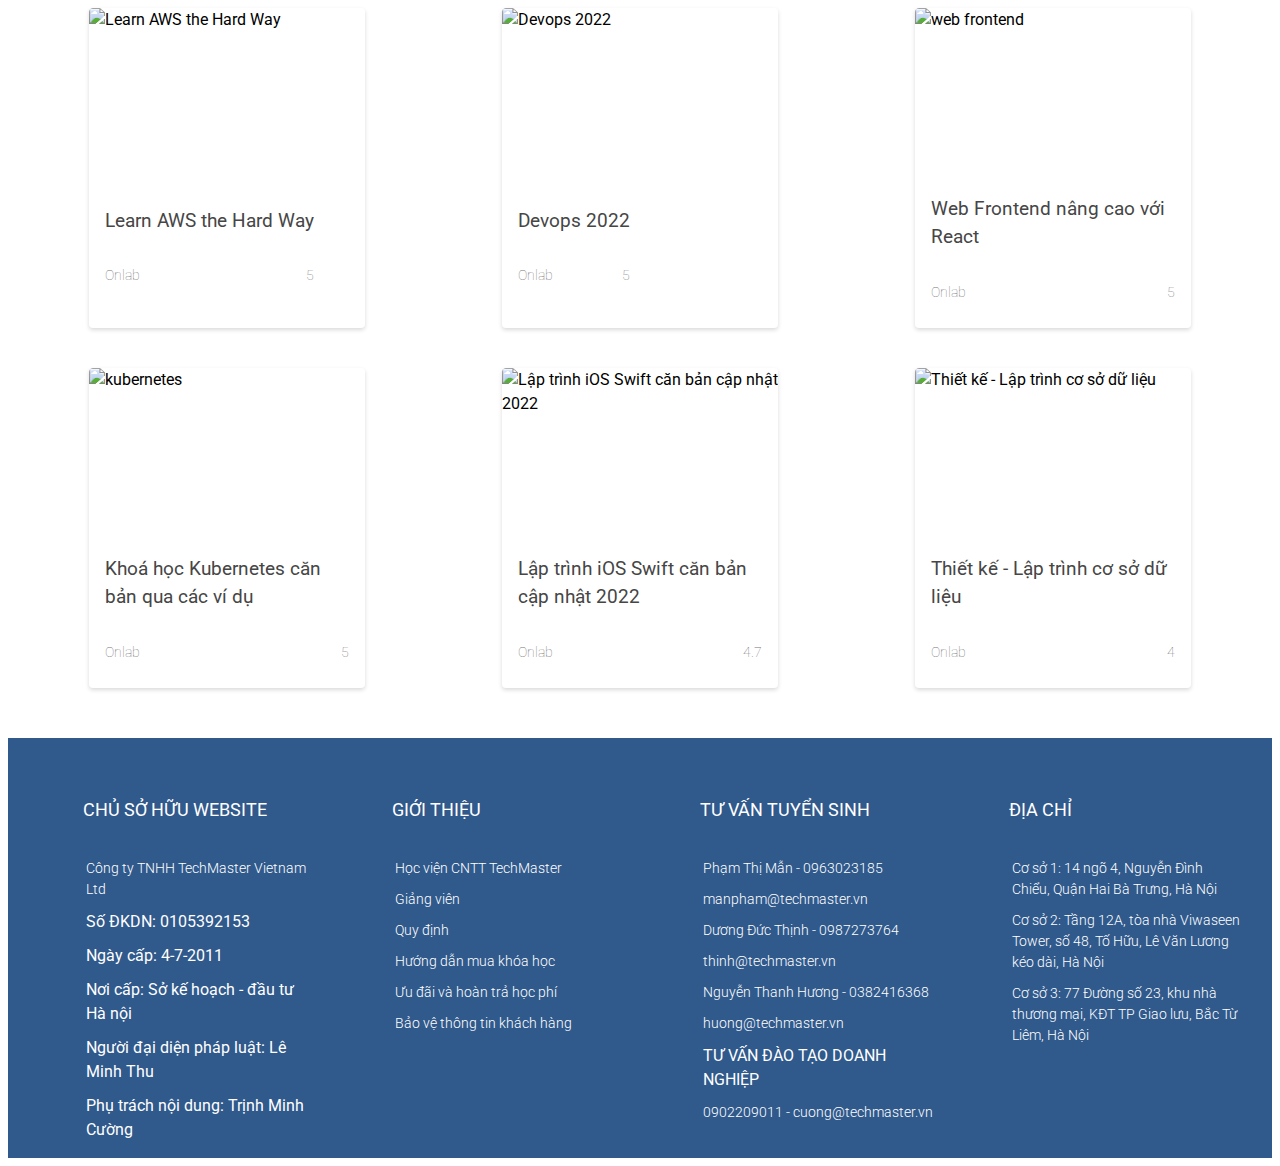
==== index.html @ bec2da42 "a" ====
<!DOCTYPE html>
<html lang="en">
  <head>
    <meta charset="UTF-8" />
    <meta http-equiv="X-UA-Compatible" content="IE=edge" />
    <meta name="viewport" content="width=device-width, initial-scale=1.0" />
    <title>Document</title>
    <link rel="stylesheet" href="style.css" />
    <!-- Link google font -->
    <link rel="preconnect" href="https://fonts.googleapis.com" />
    <link rel="preconnect" href="https://fonts.gstatic.com" crossorigin />
    <link
      href="https://fonts.googleapis.com/css2?family=Roboto:wght@100;400;500;700;900&display=swap"
      rel="stylesheet"
    />

    <!-- Link icon -->
    <link
      rel="stylesheet"
      href="https://cdnjs.cloudflare.com/ajax/libs/font-awesome/6.1.1/css/all.min.css"
      integrity="sha512-KfkfwYDsLkIlwQp6LFnl8zNdLGxu9YAA1QvwINks4PhcElQSvqcyVLLD9aMhXd13uQjoXtEKNosOWaZqXgel0g=="
      crossorigin="anonymous"
      referrerpolicy="no-referrer"
    />
  </head>

  <body>
    <div class="container">
      <div class="card">
        <div class="image">
          <img
            src="https://media.techmaster.vn/api/static/brbgh4451coepbqoch60/R6t2Z_Op"
            alt="Learn AWS the Hard Way"
          />
        </div>

        <div class="content">
          <h2>Learn AWS the Hard Way</h2>
          <div class="info">
            <p>Onlab</p>
            <p>
              5 <span><i class="fa-solid fa-star"></i></span>
            </p>
          </div>
        </div>
      </div>
      <div class="card">
        <div class="image">
          <img
            src="https://media.techmaster.vn/api/static/bub3enc51co7s932dsk0/93NQ8U6F"
            alt="Devops 2022"
          />
        </div>

        <div class="content">
          <h2>Devops 2022</h2>
          <div class="info">
            <p>Onlab</p>
            <p>
              5 <span><i class="fa-solid fa-star"></i></span>
            </p>
          </div>
        </div>
      </div>
      <div class="card">
        <div class="image">
          <img
            src="https://media.techmaster.vn/api/static/c2m5ou451cob24f6skeg/xQSZ4zy3"
            alt="web frontend"
          />
        </div>

        <div class="content">
          <h2>Web Frontend nâng cao với React</h2>
          <div class="info">
            <p>Onlab</p>
            <p>
              5 <span><i class="fa-solid fa-star"></i></span>
            </p>
          </div>
        </div>
      </div>
      <div class="card">
        <div class="image">
          <img
            src="https://media.techmaster.vn/api/static/6734/bsckujs51cob9t3q7mi0"
            alt="kubernetes"
          />
        </div>

        <div class="content">
          <h2>Khoá học Kubernetes căn bản qua các ví dụ</h2>
          <div class="info">
            <p>Onlab</p>
            <p>
              5 <span><i class="fa-solid fa-star"></i></span>
            </p>
          </div>
        </div>
      </div>
      <div class="card">
        <div class="image">
          <img
            src="https://media.techmaster.vn/api/static/bub3enc51co7s932dsk0/bjxnxQi0"
            alt="Lập trình iOS Swift căn bản cập nhật 2022"
          />
        </div>

        <div class="content">
          <h2>Lập trình iOS Swift căn bản cập nhật 2022</h2>
          <div class="info">
            <p>Onlab</p>
            <p>
              4.7 <span><i class="fa-solid fa-star"></i></span>
            </p>
          </div>
        </div>
      </div>
      <div class="card">
        <div class="image">
          <img
            src="https://media.techmaster.vn/api/static/36/bu7vt2451co5836g4l70"
            alt="Thiết kế - Lập trình cơ sở dữ liệu"
          />
        </div>

        <div class="content">
          <h2>Thiết kế - Lập trình cơ sở dữ liệu</h2>
          <div class="info">
            <p>Onlab</p>
            <p>
              4 <span><i class="fa-solid fa-star"></i></span>
            </p>
          </div>
        </div>
      </div>
    </div>
    <footer class="footer">
      <div class="container2">
        <div class="row">
          <div class="footer-col">
            <h3>CHỦ SỞ HỮU WEBSITE</h3>
            <ul>
              <li>
                <a href="https://techmaster.vn/" target="blank"
                  >Công ty TNHH TechMaster Vietnam Ltd</a
                >
              </li>
              <li><span>Số ĐKDN: 0105392153</span></li>
              <li><span>Ngày cấp: 4-7-2011</span></li>
              <li><span>Nơi cấp: Sở kế hoạch - đầu tư Hà nội</span></li>
              <li><span>Người đại diện pháp luật: Lê Minh Thu</span></li>
              <li><span>Phụ trách nội dung: Trịnh Minh Cường</span></li>
            </ul>
          </div>
          <div class="footer-col">
            <h3>GIỚI THIỆU</h3>
            <ul>
              <li>
                <a
                  href="https://techmaster.vn/trungtam/trung-tam"
                  target="blank"
                  >Học viện CNTT TechMaster</a
                >
              </li>
              <li>
                <a
                  href="https://techmaster.vn/trungtam/giang-vien"
                  target="blank"
                  >Giảng viên</a
                >
              </li>
              <li>
                <a
                  href="https://techmaster.vn/trungtam/quy-dinh-chung"
                  target="blank"
                  >Quy định</a
                >
              </li>
              <li>
                <a
                  href="https://techmaster.vn/trungtam/huong-dan-mua-khoa-hoc"
                  target="blank"
                  >Hướng dẫn mua khóa học</a
                >
              </li>
              <li>
                <a
                  href="https://techmaster.vn/trungtam/uu-dai-va-hoan-tra-hoc-phi"
                  target="blank"
                  >Ưu đãi và hoàn trả học phí</a
                >
              </li>
              <li>
                <a
                  href="https://techmaster.vn/trungtam/bao-ve-thong-tin-khach-hang"
                  target="blank"
                  >Bảo vệ thông tin khách hàng</a
                >
              </li>
            </ul>
          </div>
          <div class="footer-col">
            <h3>TƯ VẤN TUYỂN SINH</h3>
            <ul>
              <li><a href="#" target="blank">Phạm Thị Mẫn - 0963023185</a></li>
              <li><a href="#" target="blank">manpham@techmaster.vn</a></li>
              <li>
                <a href="#" target="blank">Dương Đức Thịnh - 0987273764</a>
              </li>
              <li><a href="#" target="blank">thinh@techmaster.vn</a></li>
              <li>
                <a href="#" target="blank">Nguyễn Thanh Hương - 0382416368 </a>
              </li>
              <li><a href="#" target="blank">huong@techmaster.vn</a></li>
              <li><span>TƯ VẤN ĐÀO TẠO DOANH NGHIỆP</span></li>
              <li>
                <a href="#" target="blank">0902209011 - cuong@techmaster.vn</a>
              </li>
            </ul>
          </div>
          <div class="footer-col">
            <h3>ĐỊA CHỈ</h3>
            <ul>
              <li>
                <a
                  href="https://www.google.com/maps/place/Ng.+4+P.+Nguy%E1%BB%85n+%C4%90%C3%ACnh+Chi%E1%BB%83u,+L%C3%AA+%C4%90%E1%BA%A1i+H%C3%A0nh,+Hai+B%C3%A0+Tr%C6%B0ng,+H%C3%A0+N%E1%BB%99i,+Vietnam/@21.0147049,105.8442092,17z/data=!3m1!4b1!4m5!3m4!1s0x3135ab8c1de2fed3:0x7384ceded455b6f9!8m2!3d21.0147049!4d105.8463979"
                  target="blank"
                  >Cơ sở 1: 14 ngõ 4, Nguyễn Đình Chiểu, Quận Hai Bà Trưng, Hà
                  Nội</a
                >
              </li>
              <li>
                <a
                  href="https://www.google.com/maps/place/48+T%E1%BB%91+H%E1%BB%AFu,+Trung+V%C4%83n,+T%E1%BB%AB+Li%C3%AAm,+H%C3%A0+N%E1%BB%99i,+Vi%E1%BB%87t+Nam/@20.998034,105.7924504,17z/data=!3m1!4b1!4m5!3m4!1s0x3135acba8ad197a5:0xa55e51322131e722!8m2!3d20.998029!4d105.7946391"
                  target="blank"
                  >Cơ sở 2: Tầng 12A, tòa nhà Viwaseen Tower, số 48, Tố Hữu, Lê
                  Văn Lương kéo dài, Hà Nội</a
                >
              </li>
              <li>
                <a
                  href="https://www.google.com/maps?q=WBS+Training+Vietnam+Company+Limited,+77+%C4%90%C6%B0%E1%BB%9Dng+s%E1%BB%91+23,+khu+nh%C3%A0+th%C6%B0%C6%A1ng+m%E1%BA%A1i,+Khu+%C4%91%C3%B4+th%E1%BB%8B+Th%C3%A0nh+ph%E1%BB%91+Giao+l%C6%B0u,+B%E1%BA%AFc+T%E1%BB%AB+Li%C3%AAm,+H%C3%A0+N%E1%BB%99i+100000&ftid=0x3135ab3b895387d1:0x2e1f39426f713dff&hl=vi-DE&gl=de&entry=gps&lucs=s2se,a2&shorturl=1"
                  target="blank"
                  >Cơ sở 3: 77 Đường số 23, khu nhà thương mại, KĐT TP Giao lưu,
                  Bắc Từ Liêm, Hà Nội</a
                >
              </li>
              <li class="icon"><i class="fa-brands fa-facebook"></i></li>
              <li class="icon"><i class="fa-brands fa-youtube"></i></li>
              <li class="icon"><i class="fa-brands fa-github"></i></li>
            </ul>
          </div>
        </div>
      </div>
    </footer>
  </body>
</html>
---- style.css ----
.container {
    margin: 0;
    padding: 0;
    box-sizing: border-box;
    display: flex;
    flex-wrap: wrap;
    justify-content: space-around;
    align-content: space-around;
    grid-gap: 2.5rem 2.5rem;
    max-width: 1200px;
    margin: auto;
    padding-bottom: 50px;

}

.card {
    flex-basis: 23%;
    display: flex;
    flex-wrap: wrap;
    text-decoration: none;
}

body {
    line-height: 1.5;
    font-family: 'Roboto', sans-serif;
}

img {
    max-width: 100%;
    max-height: 100%;
    display: block;
    margin: auto;
    border-style: none;
    height: 100%;
    left: 0;
    object-fit: cover;
    position: absolute;
    top: 0;
    width: 100%;
    box-sizing: border-box;
    align-items: center;
}

.card {
    width: 287px;
    margin: auto;
    height: 320px;

    box-shadow: 0 2px 4px rgb(0 0 0 / 15%);
    border-radius: 4px;
    overflow: hidden;
    box-sizing: border-box;

}

.image {
    width: 320px;
    height: 155px;

    border-top-left-radius: 4px;
    border-top-right-radius: 4px;
    overflow: hidden;
    position: relative;
}

.content {
    padding: 16px;
}

.content h2 {
    font-size: 19px;
    font-weight: 400;
    color: #464646;

}

.content p {
    font-size: 14px;
    font-weight: 100;
    color: #757575;
    text-align: center;
}

.content p span {
    color: #ffd600;

}

.info {
    display: flex;
    justify-content: space-between;
}

.row {
    display: flex;
    flex-wrap: wrap;
    margin-top: 40px;
    flex-wrap: nowrap;
    justify-content:space-evenly;
    display: flex;
    flex-wrap: nowrap;
    justify-content: 
    space-between;

}

ul {
    list-style: none;
}

.footer {
    font-family: 'Roboto', sans-serif;
    margin: 0;
    padding: 0;
    box-sizing: border-box;
    background-color: #30598c;
    width: 100%;
    padding-right: 15px;
    padding-left: 15px;
    margin-right: auto;
    margin-left: auto;
    display: flex;
    flex-wrap: nowrap;
    justify-content: 
    space-between;
}

.footer-col {
    width: 25%;
    padding: 0 15px;
}

.footer-col h3 {
    font-size: 18px;
    color: #ffffff;
    text-transform: capitalize;
    margin-bottom: 35px;
    font-weight: 400;
    
    padding-left: 45px;
}

.footer-col ul li {
    text-align: left;
    margin-bottom: 10px;
    color: #ffffff;
    padding-left: 8px;
    position: relative;

}

.footer-col ul li a {
    font-size: 14px;
    
    color: #ffffff;
    text-decoration: none;
    font-weight: 300;
    display: block;
    transition: all 0.3s ease;
}

.footer-col ul li a:hover {
    color: #ffffff;
    padding-left: 8px;
    position: relative;
    color: -webkit-link;
    cursor: pointer;
    text-decoration: underline;
}

li {
    text-align: -webkit-match-parent;
}
.icon{
    
    display: inline;
}
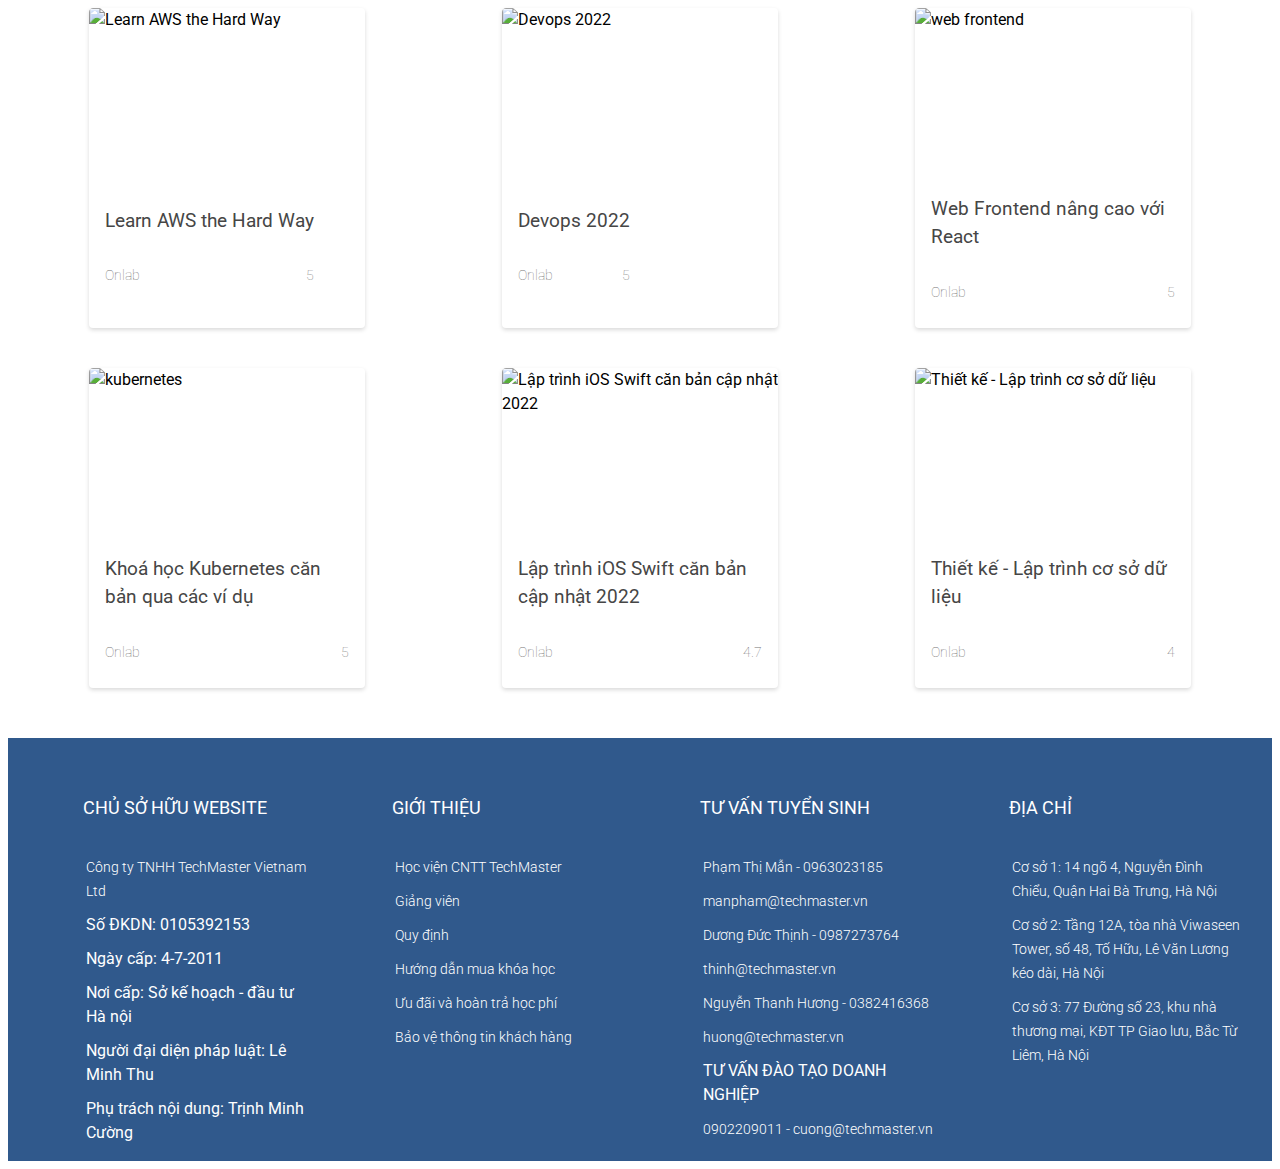
==== commit 7f3263b9: "bo sung" ====
--- a/index.html
+++ b/index.html
@@ -246,9 +246,9 @@
                   Bắc Từ Liêm, Hà Nội</a
                 >
               </li>
-              <li class="icon"><i class="fa-brands fa-facebook"></i></li>
-              <li class="icon"><i class="fa-brands fa-youtube"></i></li>
-              <li class="icon"><i class="fa-brands fa-github"></i></li>
+              <li class="icon"><i class="fa-brands fa-facebook fa-xl"></i></li>
+              <li class="icon"><i class="fa-brands fa-youtube fa-xl"></i></li>
+              <li class="icon"><i class="fa-brands fa-github fa-xl"></i></li>
             </ul>
           </div>
         </div>
--- a/style.css
+++ b/style.css
@@ -92,6 +92,7 @@
 }
 
 .row {
+    line-height: 1.5em;
     display: flex;
     flex-wrap: wrap;
     margin-top: 40px;
@@ -151,7 +152,6 @@
 
 .footer-col ul li a {
     font-size: 14px;
-    
     color: #ffffff;
     text-decoration: none;
     font-weight: 300;
@@ -174,4 +174,8 @@
 .icon{
     
     display: inline;
+}
+.footer-col a {
+    font-family: 'Roboto', sans-serif;
+    font-size: 14px;
 }